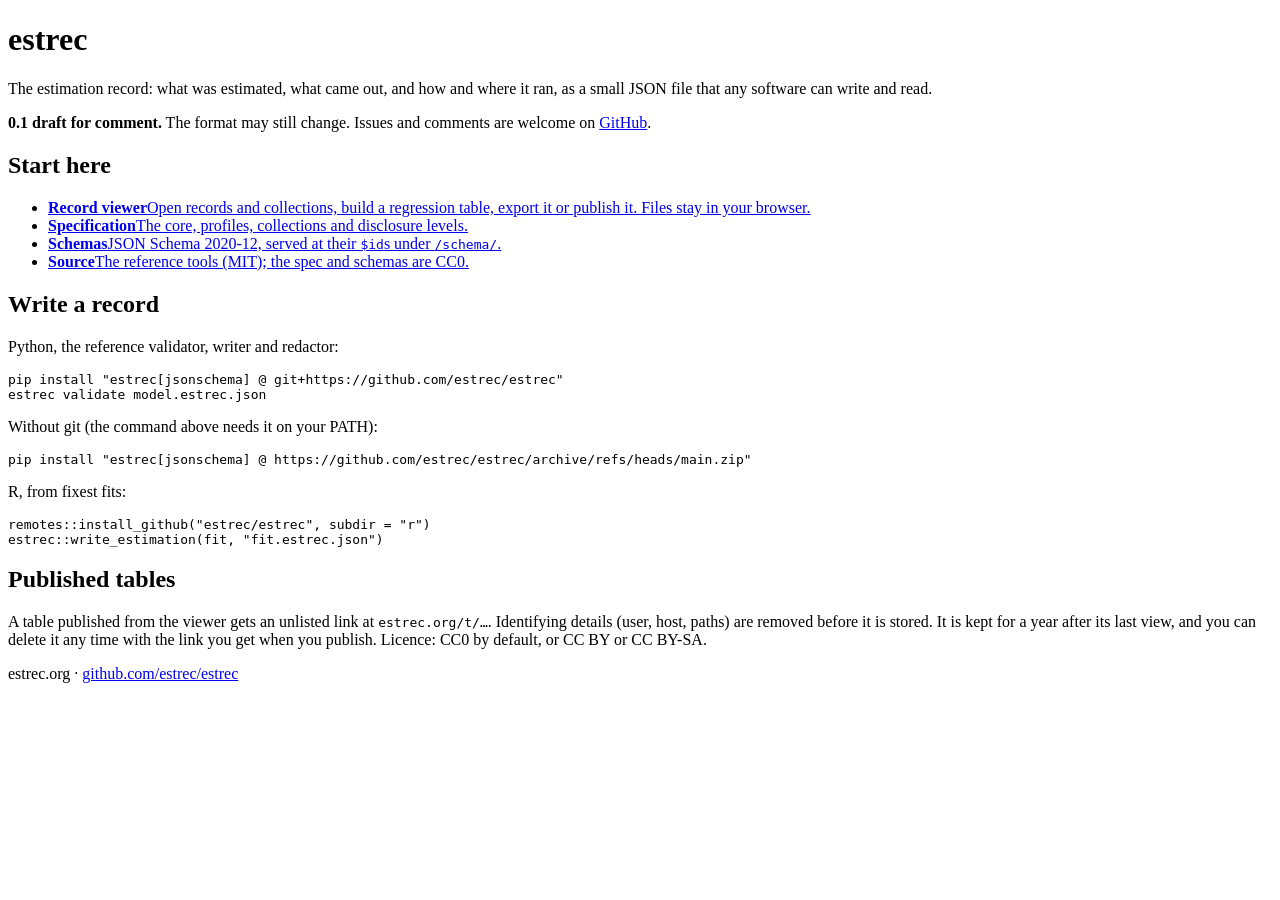
==== server/site/index.html @ e39f8604 "site: no-git pip install from the GitHub zip (Windows/conda users without git on PATH) Co-Authored-B" ====
<!doctype html>
<html lang="en">
<head>
<meta charset="utf-8">
<meta name="viewport" content="width=device-width, initial-scale=1">
<title>estrec</title>
<meta name="description" content="estrec, the estimation record: a small JSON record of one statistical estimation run that any software can write and read.">
<link rel="stylesheet" href="/site.css">
</head>
<body>
<main>
  <h1>estrec</h1>
  <p class="lede">The estimation record: what was estimated, what came out, and how and where it
  ran, as a small JSON file that any software can write and read.</p>
  <p class="status"><b>0.1 draft for comment.</b> The format may still change. Issues and
  comments are welcome on <a href="https://github.com/estrec/estrec/issues">GitHub</a>.</p>

  <h2>Start here</h2>
  <ul class="links">
    <li><a href="/viewer/"><b>Record viewer</b><span>Open records and collections, build a
      regression table, export it or publish it. Files stay in your browser.</span></a></li>
    <li><a href="https://github.com/estrec/estrec/blob/main/spec/estrec.md"><b>Specification</b><span>The
      core, profiles, collections and disclosure levels.</span></a></li>
    <li><a href="/schema/catalog.json"><b>Schemas</b><span>JSON Schema 2020-12, served at their
      <code>$id</code>s under <code>/schema/</code>.</span></a></li>
    <li><a href="https://github.com/estrec/estrec"><b>Source</b><span>The reference tools (MIT);
      the spec and schemas are CC0.</span></a></li>
  </ul>

  <h2>Write a record</h2>
  <p>Python, the reference validator, writer and redactor:</p>
  <pre>pip install "estrec[jsonschema] @ git+https://github.com/estrec/estrec"
estrec validate model.estrec.json</pre>
  <p>Without git (the command above needs it on your PATH):</p>
  <pre>pip install "estrec[jsonschema] @ https://github.com/estrec/estrec/archive/refs/heads/main.zip"</pre>
  <p>R, from fixest fits:</p>
  <pre>remotes::install_github("estrec/estrec", subdir = "r")
estrec::write_estimation(fit, "fit.estrec.json")</pre>

  <h2>Published tables</h2>
  <p>A table published from the viewer gets an unlisted link at <code>estrec.org/t/…</code>.
  Identifying details (user, host, paths) are removed before it is stored. It is kept for a
  year after its last view, and you can delete it any time with the link you get when you
  publish. Licence: CC0 by default, or CC BY or CC BY-SA.</p>

  <footer>estrec.org · <a href="https://github.com/estrec/estrec">github.com/estrec/estrec</a></footer>
</main>
</body>
</html>
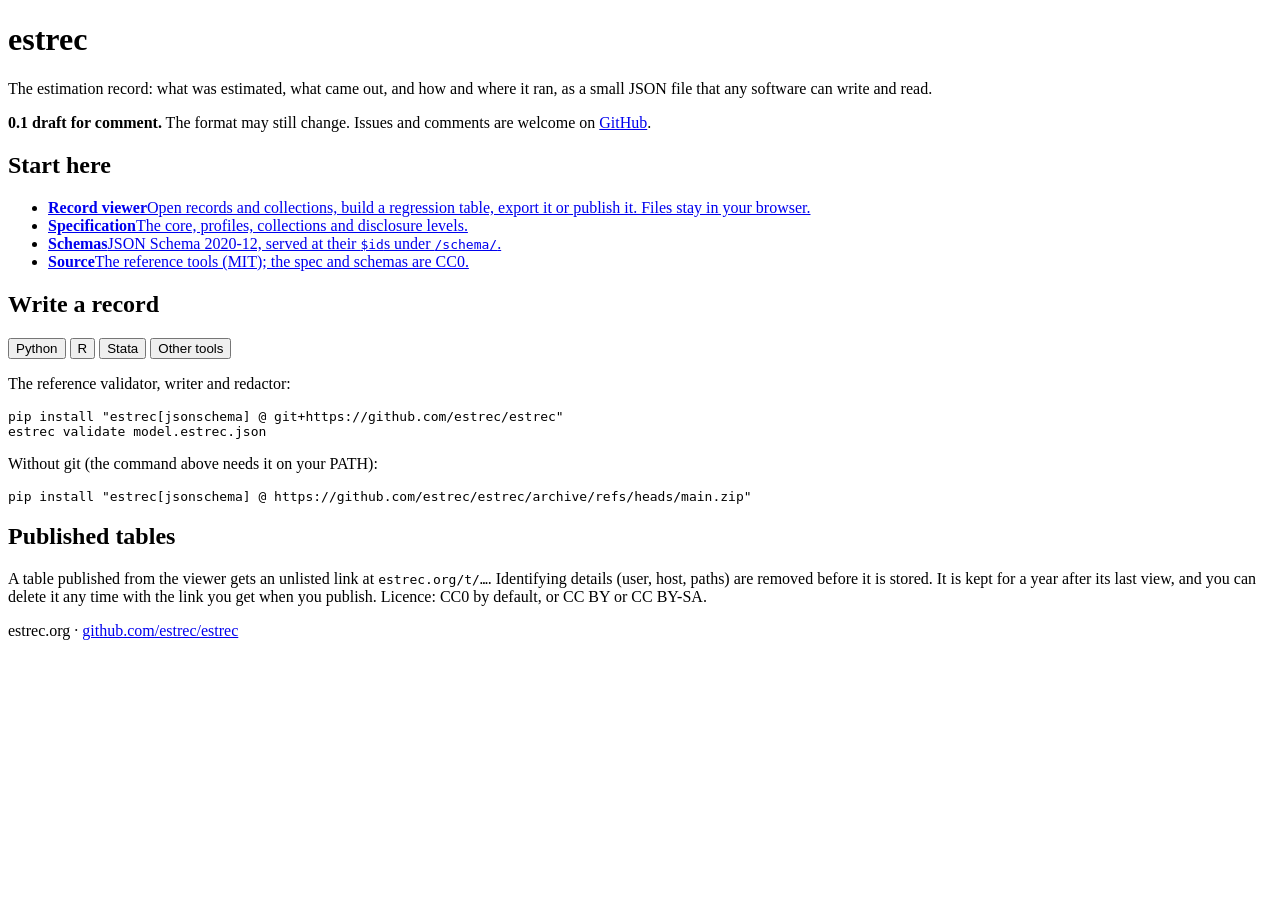
==== commit 76078721: "site: install tabs for Python, R, Stata and other tools on the front page Co-Authored-By: Claude Opu" ====
--- a/server/site/index.html
+++ b/server/site/index.html
@@ -28,14 +28,65 @@
   </ul>
 
   <h2>Write a record</h2>
-  <p>Python, the reference validator, writer and redactor:</p>
-  <pre>pip install "estrec[jsonschema] @ git+https://github.com/estrec/estrec"
+  <div class="tabs" role="tablist" aria-label="Install estrec for">
+    <button type="button" role="tab" id="tab-python" aria-controls="pane-python" aria-selected="true">Python</button>
+    <button type="button" role="tab" id="tab-r" aria-controls="pane-r" aria-selected="false" tabindex="-1">R</button>
+    <button type="button" role="tab" id="tab-stata" aria-controls="pane-stata" aria-selected="false" tabindex="-1">Stata</button>
+    <button type="button" role="tab" id="tab-other" aria-controls="pane-other" aria-selected="false" tabindex="-1">Other tools</button>
+  </div>
+  <section class="pane" role="tabpanel" id="pane-python" aria-labelledby="tab-python">
+    <p>The reference validator, writer and redactor:</p>
+    <pre>pip install "estrec[jsonschema] @ git+https://github.com/estrec/estrec"
 estrec validate model.estrec.json</pre>
-  <p>Without git (the command above needs it on your PATH):</p>
-  <pre>pip install "estrec[jsonschema] @ https://github.com/estrec/estrec/archive/refs/heads/main.zip"</pre>
-  <p>R, from fixest fits:</p>
-  <pre>remotes::install_github("estrec/estrec", subdir = "r")
+    <p>Without git (the command above needs it on your PATH):</p>
+    <pre>pip install "estrec[jsonschema] @ https://github.com/estrec/estrec/archive/refs/heads/main.zip"</pre>
+  </section>
+  <section class="pane" role="tabpanel" id="pane-r" aria-labelledby="tab-r">
+    <p>From fixest fits (<code>feols</code>, <code>feglm</code>, <code>fepois</code>):</p>
+    <pre>remotes::install_github("estrec/estrec", subdir = "r")
 estrec::write_estimation(fit, "fit.estrec.json")</pre>
+  </section>
+  <section class="pane" role="tabpanel" id="pane-stata" aria-labelledby="tab-stata">
+    <p>Stata 16 or later. Run <code>estrec write</code> right after an estimation command
+    (<code>regress</code>, <code>reghdfe</code>, <code>ivreghdfe</code>, <code>logit</code> and
+    <a href="https://github.com/estrec/estrec/tree/main/stata">others</a>):</p>
+    <pre>net install estrec, from("https://raw.githubusercontent.com/estrec/estrec/main/stata") replace
+regress price mpg weight, vce(cluster rep78)
+estrec write using "price.estrec.json", replace</pre>
+  </section>
+  <section class="pane" role="tabpanel" id="pane-other" aria-labelledby="tab-other">
+    <p>SPSS, SAS, Julia and other tools don't have a writer yet. A record is plain JSON, so any
+    tool can write one by following the
+    <a href="https://github.com/estrec/estrec/blob/main/spec/estrec.md">specification</a>; the
+    <a href="https://github.com/estrec/estrec/tree/main/converters">converters</a> are short
+    worked examples, and the Python validator checks the result. If you'd like a writer for
+    your tool, say so on <a href="https://github.com/estrec/estrec/issues">GitHub</a>.</p>
+  </section>
+  <script>
+  (function () {
+    var tabs = Array.prototype.slice.call(document.querySelectorAll('.tabs [role=tab]'));
+    function show(tab, focus) {
+      tabs.forEach(function (t) {
+        var on = t === tab;
+        t.setAttribute('aria-selected', on ? 'true' : 'false');
+        t.tabIndex = on ? 0 : -1;
+        document.getElementById(t.getAttribute('aria-controls')).hidden = !on;
+      });
+      if (focus) tab.focus();
+      try { localStorage.setItem('estrec-tool', tab.id); } catch (e) {}
+    }
+    tabs.forEach(function (t, i) {
+      t.addEventListener('click', function () { show(t, false); });
+      t.addEventListener('keydown', function (e) {
+        var k = { ArrowRight: 1, ArrowLeft: -1 }[e.key];
+        if (k) { e.preventDefault(); show(tabs[(i + k + tabs.length) % tabs.length], true); }
+      });
+    });
+    var saved = null;
+    try { saved = document.getElementById(localStorage.getItem('estrec-tool')); } catch (e) {}
+    show(tabs.indexOf(saved) >= 0 ? saved : tabs[0], false);
+  })();
+  </script>
 
   <h2>Published tables</h2>
   <p>A table published from the viewer gets an unlisted link at <code>estrec.org/t/…</code>.
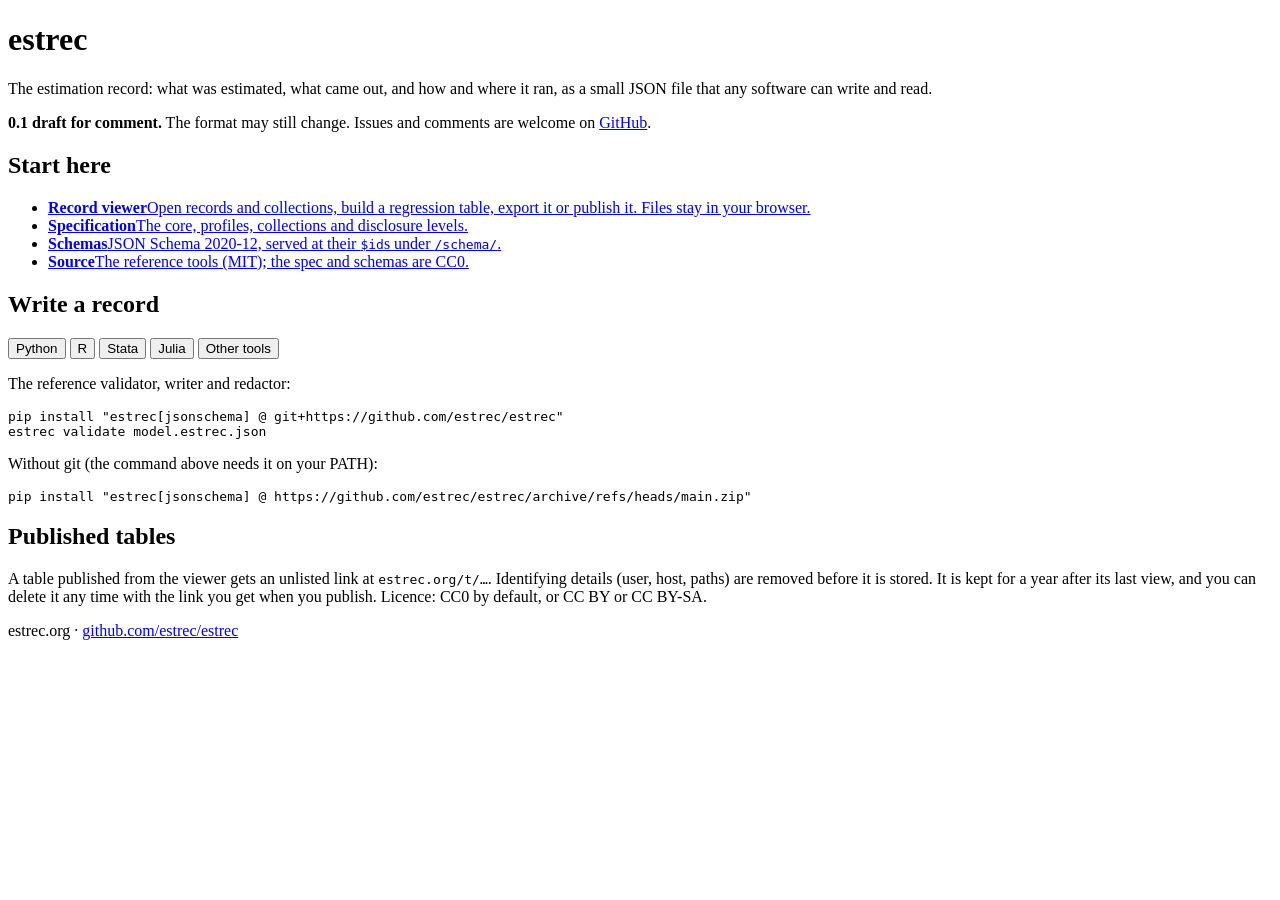
==== commit 44296640: "Julia: EstRec.jl writes records from FixedEffectModels and GLM fits Package extensions for FixedEffe" ====
--- a/server/site/index.html
+++ b/server/site/index.html
@@ -32,6 +32,7 @@
     <button type="button" role="tab" id="tab-python" aria-controls="pane-python" aria-selected="true">Python</button>
     <button type="button" role="tab" id="tab-r" aria-controls="pane-r" aria-selected="false" tabindex="-1">R</button>
     <button type="button" role="tab" id="tab-stata" aria-controls="pane-stata" aria-selected="false" tabindex="-1">Stata</button>
+    <button type="button" role="tab" id="tab-julia" aria-controls="pane-julia" aria-selected="false" tabindex="-1">Julia</button>
     <button type="button" role="tab" id="tab-other" aria-controls="pane-other" aria-selected="false" tabindex="-1">Other tools</button>
   </div>
   <section class="pane" role="tabpanel" id="pane-python" aria-labelledby="tab-python">
@@ -54,8 +55,14 @@
 regress price mpg weight, vce(cluster rep78)
 estrec write using "price.estrec.json", replace</pre>
   </section>
+  <section class="pane" role="tabpanel" id="pane-julia" aria-labelledby="tab-julia">
+    <p>From FixedEffectModels.jl (<code>reg</code>) and GLM.jl (<code>lm</code>, <code>glm</code>) fits:</p>
+    <pre>using Pkg; Pkg.add(url = "https://github.com/estrec/estrec", subdir = "julia")
+using EstRec
+write_estimation(m, "fit.estrec.json"; data = df)</pre>
+  </section>
   <section class="pane" role="tabpanel" id="pane-other" aria-labelledby="tab-other">
-    <p>SPSS, SAS, Julia and other tools don't have a writer yet. A record is plain JSON, so any
+    <p>Writers for SAS and SPSS are in progress. Other tools don't have one yet. A record is plain JSON, so any
     tool can write one by following the
     <a href="https://github.com/estrec/estrec/blob/main/spec/estrec.md">specification</a>; the
     <a href="https://github.com/estrec/estrec/tree/main/converters">converters</a> are short
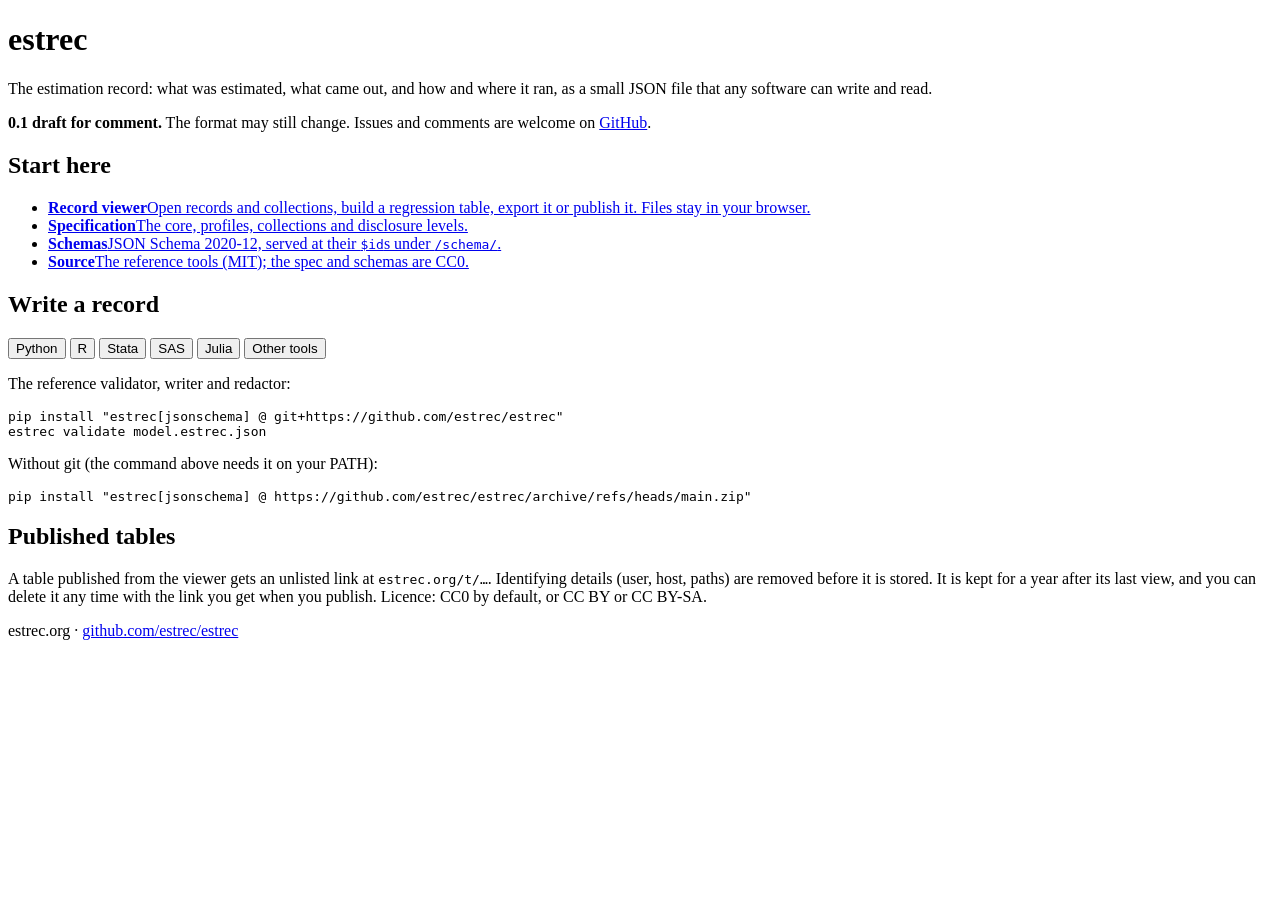
==== commit fb97368e: "SAS: %estrec_begin / %estrec_end writing records from an ODS document REG, GLM, SURVEYREG, LOGISTIC," ====
--- a/server/site/index.html
+++ b/server/site/index.html
@@ -32,6 +32,7 @@
     <button type="button" role="tab" id="tab-python" aria-controls="pane-python" aria-selected="true">Python</button>
     <button type="button" role="tab" id="tab-r" aria-controls="pane-r" aria-selected="false" tabindex="-1">R</button>
     <button type="button" role="tab" id="tab-stata" aria-controls="pane-stata" aria-selected="false" tabindex="-1">Stata</button>
+    <button type="button" role="tab" id="tab-sas" aria-controls="pane-sas" aria-selected="false" tabindex="-1">SAS</button>
     <button type="button" role="tab" id="tab-julia" aria-controls="pane-julia" aria-selected="false" tabindex="-1">Julia</button>
     <button type="button" role="tab" id="tab-other" aria-controls="pane-other" aria-selected="false" tabindex="-1">Other tools</button>
   </div>
@@ -55,6 +56,15 @@
 regress price mpg weight, vce(cluster rep78)
 estrec write using "price.estrec.json", replace</pre>
   </section>
+  <section class="pane" role="tabpanel" id="pane-sas" aria-labelledby="tab-sas">
+    <p>SAS 9.4. Bracket the procedures (<code>REG</code>, <code>GLM</code>, <code>LOGISTIC</code>,
+    <code>GENMOD</code>, <code>SURVEYREG</code>, <code>SURVEYLOGISTIC</code>) with:</p>
+    <pre>filename estrec url "https://raw.githubusercontent.com/estrec/estrec/main/sas/estrec.sas";
+%include estrec;
+%estrec_begin;
+proc reg data=mydata; model y = x1 x2 / covb; run; quit;
+%estrec_end(out=fit.estrec.json);</pre>
+  </section>
   <section class="pane" role="tabpanel" id="pane-julia" aria-labelledby="tab-julia">
     <p>From FixedEffectModels.jl (<code>reg</code>) and GLM.jl (<code>lm</code>, <code>glm</code>) fits:</p>
     <pre>using Pkg; Pkg.add(url = "https://github.com/estrec/estrec", subdir = "julia")
@@ -62,7 +72,7 @@
 write_estimation(m, "fit.estrec.json"; data = df)</pre>
   </section>
   <section class="pane" role="tabpanel" id="pane-other" aria-labelledby="tab-other">
-    <p>Writers for SAS and SPSS are in progress. Other tools don't have one yet. A record is plain JSON, so any
+    <p>A writer for SPSS is in testing. Other tools don't have one yet. A record is plain JSON, so any
     tool can write one by following the
     <a href="https://github.com/estrec/estrec/blob/main/spec/estrec.md">specification</a>; the
     <a href="https://github.com/estrec/estrec/tree/main/converters">converters</a> are short
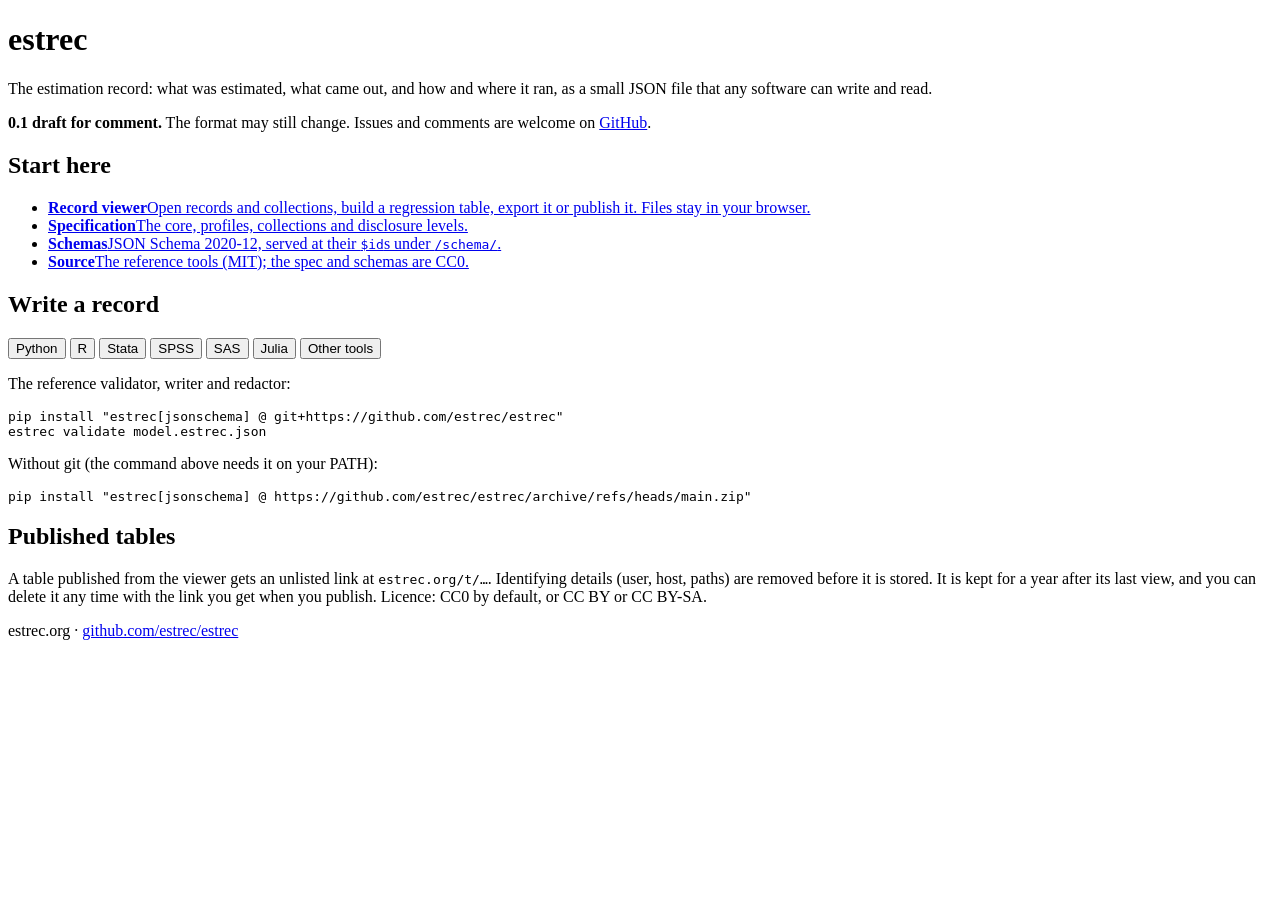
==== commit 76ef343c: "SPSS: commit the bundle (spss/estrec.spe) with a test that it is current; front page SPSS tab Ted: c" ====
--- a/server/site/index.html
+++ b/server/site/index.html
@@ -32,6 +32,7 @@
     <button type="button" role="tab" id="tab-python" aria-controls="pane-python" aria-selected="true">Python</button>
     <button type="button" role="tab" id="tab-r" aria-controls="pane-r" aria-selected="false" tabindex="-1">R</button>
     <button type="button" role="tab" id="tab-stata" aria-controls="pane-stata" aria-selected="false" tabindex="-1">Stata</button>
+    <button type="button" role="tab" id="tab-spss" aria-controls="pane-spss" aria-selected="false" tabindex="-1">SPSS</button>
     <button type="button" role="tab" id="tab-sas" aria-controls="pane-sas" aria-selected="false" tabindex="-1">SAS</button>
     <button type="button" role="tab" id="tab-julia" aria-controls="pane-julia" aria-selected="false" tabindex="-1">Julia</button>
     <button type="button" role="tab" id="tab-other" aria-controls="pane-other" aria-selected="false" tabindex="-1">Other tools</button>
@@ -56,6 +57,16 @@
 regress price mpg weight, vce(cluster rep78)
 estrec write using "price.estrec.json", replace</pre>
   </section>
+  <section class="pane" role="tabpanel" id="pane-spss" aria-labelledby="tab-spss">
+    <p>SPSS Statistics 27 or later. Download
+    <a href="https://github.com/estrec/estrec/raw/main/spss/estrec.spe">estrec.spe</a> and install it
+    with <b>Extensions &gt; Install Local Extension Bundle</b>. Then bracket the procedures
+    (<code>REGRESSION</code>, <code>UNIANOVA</code>, <code>LOGISTIC REGRESSION</code>,
+    <code>GENLIN</code>, <code>MIXED</code>, <code>GENLINMIXED</code>), as with OMS:</p>
+    <pre>ESTREC BEGIN.
+REGRESSION /STATISTICS COEFF OUTS R ANOVA BCOV /DEPENDENT y /METHOD=ENTER x1 x2.
+ESTREC END OUTFILE='fit.estrec.json'.</pre>
+  </section>
   <section class="pane" role="tabpanel" id="pane-sas" aria-labelledby="tab-sas">
     <p>SAS 9.4. Bracket the procedures (<code>REG</code>, <code>GLM</code>, <code>LOGISTIC</code>,
     <code>GENMOD</code>, <code>SURVEYREG</code>, <code>SURVEYLOGISTIC</code>) with:</p>
@@ -72,7 +83,7 @@
 write_estimation(m, "fit.estrec.json"; data = df)</pre>
   </section>
   <section class="pane" role="tabpanel" id="pane-other" aria-labelledby="tab-other">
-    <p>A writer for SPSS is in testing. Other tools don't have one yet. A record is plain JSON, so any
+    <p>Other tools don't have a writer yet. A record is plain JSON, so any
     tool can write one by following the
     <a href="https://github.com/estrec/estrec/blob/main/spec/estrec.md">specification</a>; the
     <a href="https://github.com/estrec/estrec/tree/main/converters">converters</a> are short
